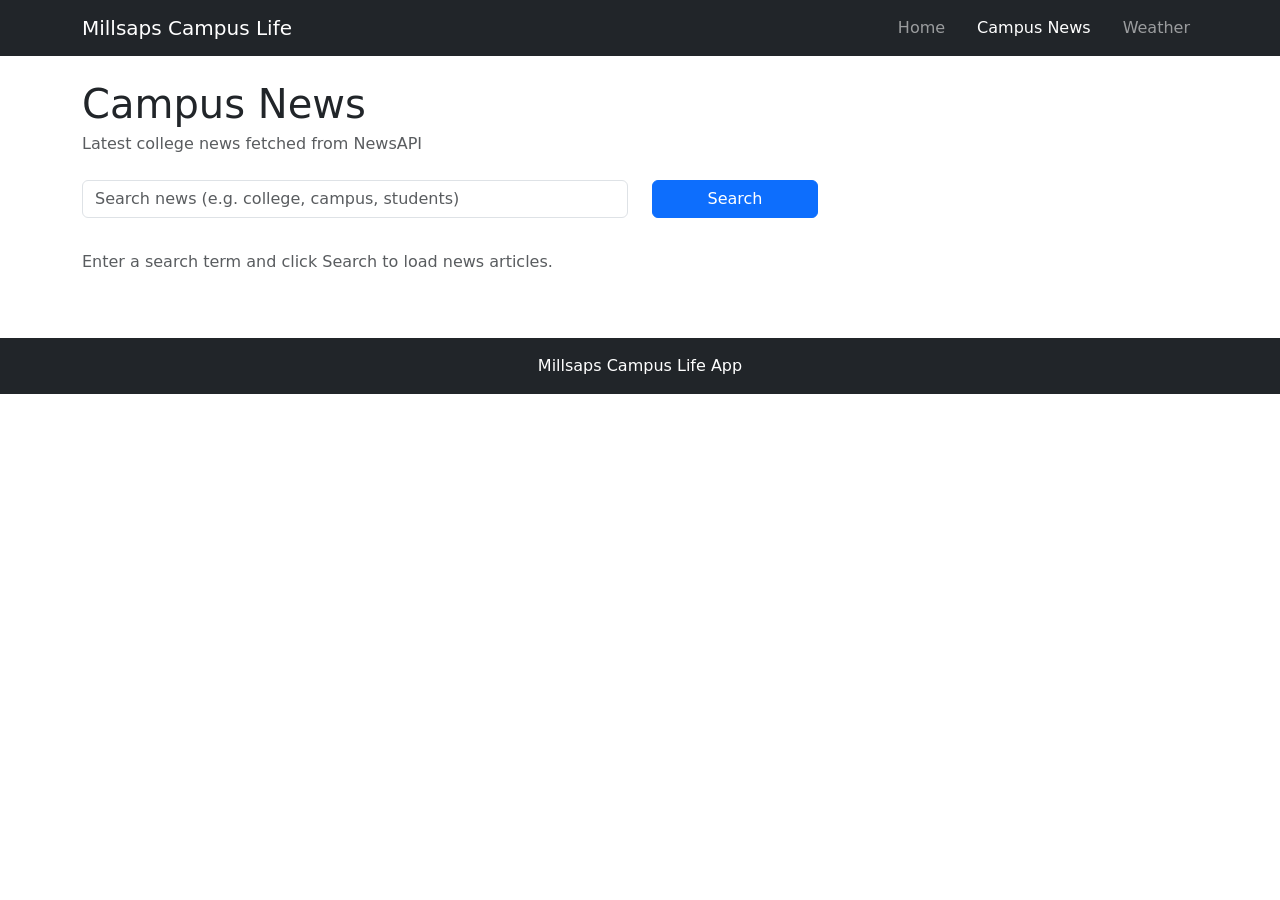
==== events.html @ f732fe9d "git add ." ====
<!DOCTYPE html>
<html lang="en">
  <head>
    <meta charset="UTF-8" />
    <meta name="viewport" content="width=device-width, initial-scale=1" />
    <title>Campus News | Millsaps Campus Life</title>

    <!--Bootstrap CSS -->
    <link
      href="https://cdn.jsdelivr.net/npm/bootstrap@5.3.5/dist/css/bootstrap.min.css"
      rel="stylesheet"
      integrity="sha384-SgOJa3DmI69IUzQ2PVdRZhwQ+dy64/BUtbMJw1MZ8t5HZApcHrRKUc4W0kG879m7"
      crossorigin="anonymous"
    />

    <!--CSS -->
    <link rel="stylesheet" href="css/style.css" />
  </head>

  <body>

    <!--Navigation bar -->
    <nav class="navbar navbar-expand-lg navbar-dark bg-dark">
      <div class="container">
        <a class="navbar-brand" href="index.html">Millsaps Campus Life</a>
        <div>
          <ul class="navbar-nav flex-row gap-3">
            <li class="nav-item">
              <a class="nav-link" href="index.html">Home</a>
            </li>
            <li class="nav-item">
              <a class="nav-link active" href="events.html">Campus News</a>
            </li>
            <li class="nav-item">
              <a class="nav-link" href="weather.html">Weather</a>
            </li>
          </ul>
        </div>
      </div>
    </nav>

    <!--Page header -->
    <div class="container my-4">
      <h1 class="mb-1">Campus News</h1>
      <p class="text-muted">Latest college news fetched from NewsAPI</p>
    </div>

    <!--Search section-->
    <div class="container mb-4">
      <div class="row">
        <div class="col-md-6">
          <input type="text" id="search-input" class="form-control mb-2" placeholder="Search news (e.g. college, campus, students)" />
        </div>
        <div class="col-md-2">
          <button id="fetch-news-btn" class="btn btn-primary w-100">Search</button>
        </div>
      </div>
    </div>

    <!--This is where the news articles will be displayed -->
    <div class="container">
      <div id="news-container" class="row g-3">
        <p class="text-muted">Enter a search term and click Search to load news articles.</p>
      </div>
    </div>

    <!--Footer -->
    <footer class="bg-dark text-white text-center py-3 mt-5">
      <p class="mb-0">Millsaps Campus Life App</p>
    </footer>

    <script src=""></script>

  </body>
</html>
---- css/style.css ----
.main-section {
  background-color: #4a154b;
  padding: 60px 0;
}

.news-img {
  width: 100%;
  height: 180px;
  object-fit: cover;
}

.card-hover {
  box-shadow: 0 4px 12px rgba(0, 0, 0, 0.15);
}

footer {
  margin-top: 40px;
}
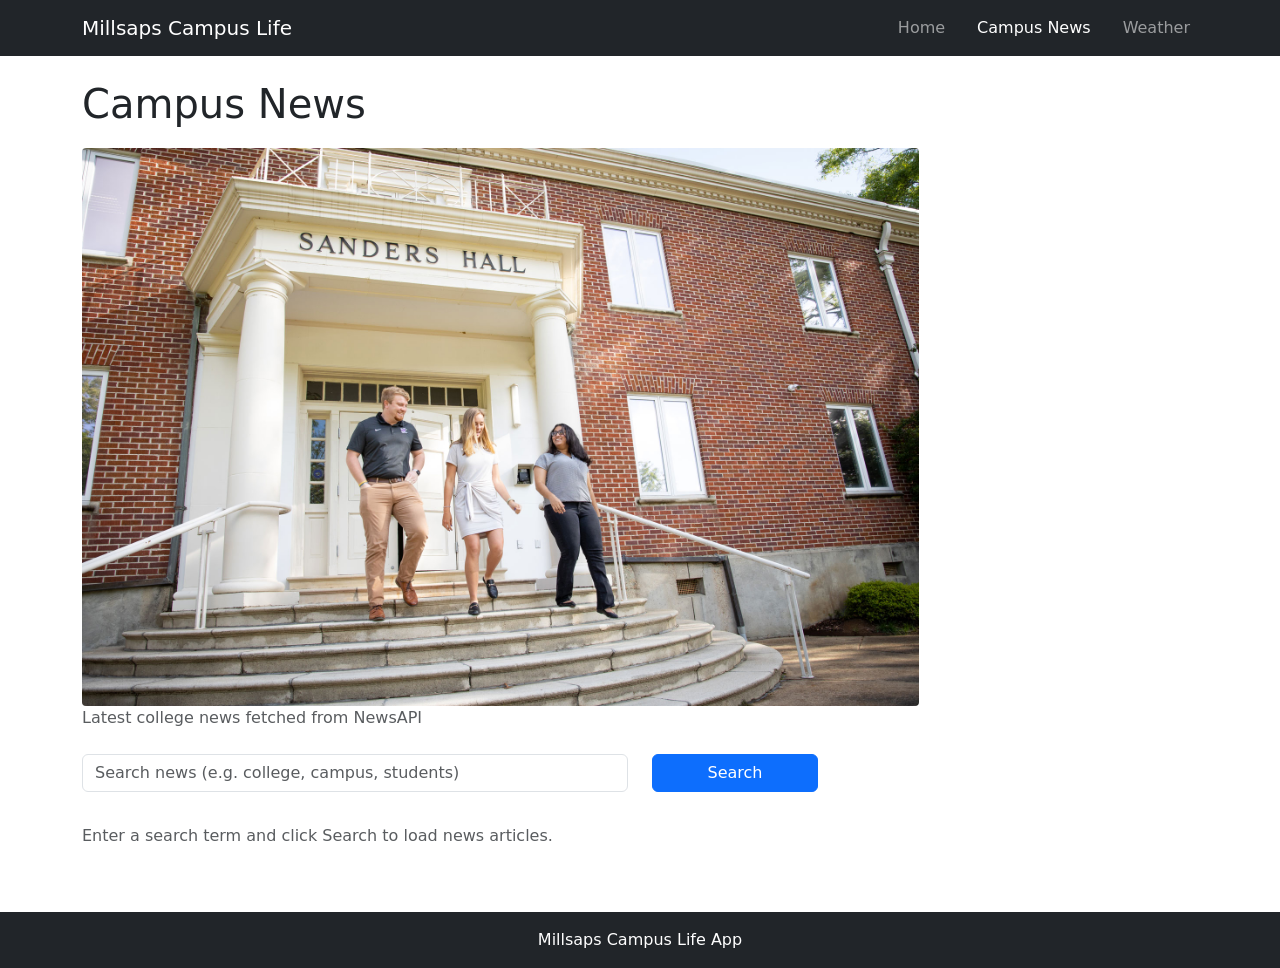
==== commit c6430ef7: "git add ." ====
--- a/events.html
+++ b/events.html
@@ -42,6 +42,9 @@
     <!--Page header -->
     <div class="container my-4">
       <h1 class="mb-1">Campus News</h1>
+      <img src="images/campus_ppl.jpg" 
+             alt="People Walking Arounf" 
+             class="events-img mt-3">
       <p class="text-muted">Latest college news fetched from NewsAPI</p>
     </div>
 
@@ -69,7 +72,7 @@
       <p class="mb-0">Millsaps Campus Life App</p>
     </footer>
 
-    <script src=""></script>
+    <script src="js/events.js"></script>
 
   </body>
 </html>
--- a/css/style.css
+++ b/css/style.css
@@ -15,4 +15,19 @@
 
 footer {
   margin-top: 40px;
+}
+
+.campus-img {
+  width: 80%;
+  border-radius: 8px;
+}
+
+.events-img {
+  width: 75%;
+  border-radius: 4px;
+}
+
+.weather-img {
+  width: 80%;
+  border-radius: 8px;
 }
